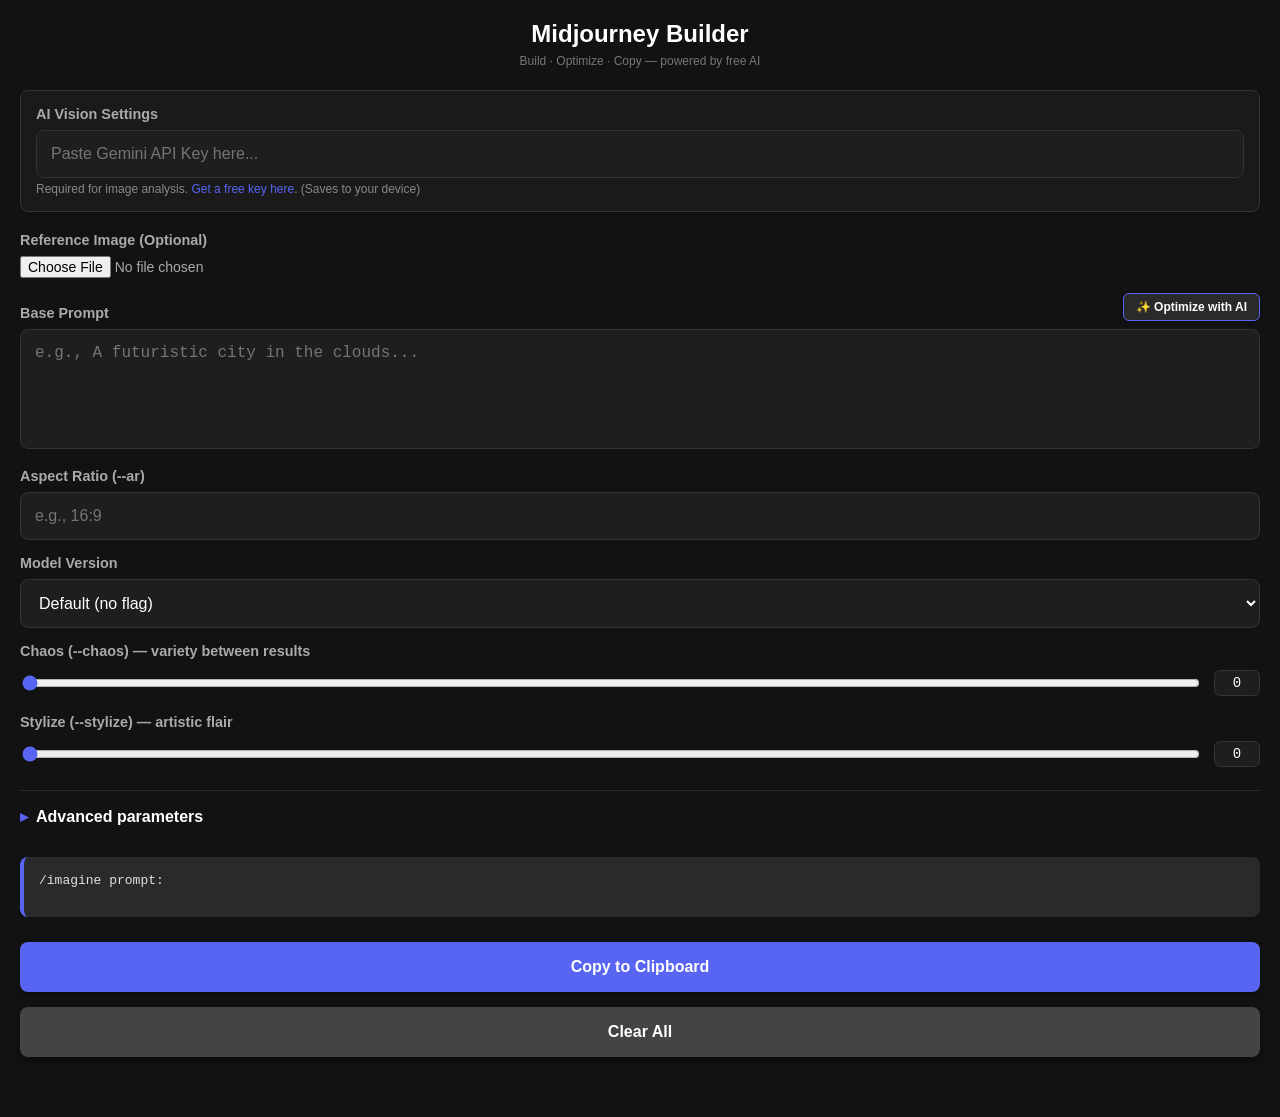
==== index.html @ 9b0e44e2 "Turn prompt builder into installable PWA with Pages deploy - Add web manifest, service worker (offli" ====
<!DOCTYPE html>
<html lang="en">
<head>
<meta charset="UTF-8">
<meta name="viewport" content="width=device-width, initial-scale=1.0, maximum-scale=1.0, user-scalable=no, viewport-fit=cover">
<title>MJ Prompt Builder Pro</title>

<!-- PWA -->
<meta name="theme-color" content="#5865F2">
<meta name="description" content="Build, optimize and copy Midjourney prompts on the go. Uses free, open AI services.">
<link rel="manifest" href="manifest.webmanifest">
<link rel="icon" href="icons/icon-192.png" type="image/png">
<link rel="apple-touch-icon" href="icons/apple-touch-icon.png">
<meta name="apple-mobile-web-app-capable" content="yes">
<meta name="mobile-web-app-capable" content="yes">
<meta name="apple-mobile-web-app-status-bar-style" content="black-translucent">
<meta name="apple-mobile-web-app-title" content="MJ Builder">

<style>
  :root { --accent: #5865F2; }
  * { box-sizing: border-box; }
  body {
    font-family: -apple-system, BlinkMacSystemFont, "Segoe UI", Roboto, Helvetica, Arial, sans-serif;
    background-color: #121212;
    color: #e0e0e0;
    padding: 20px;
    padding-top: max(20px, env(safe-area-inset-top));
    padding-bottom: 60px;
    margin: 0;
  }
  h2 { text-align: center; color: #fff; margin: 0 0 6px; }
  .tagline { text-align: center; color: #777; font-size: 12px; margin-bottom: 22px; }
  .label-row { display: flex; justify-content: space-between; align-items: flex-end; margin-top: 15px; }
  label { display: block; font-size: 0.9em; color: #aaa; font-weight: bold; margin-top: 15px; }
  .label-row label, .settings-box label { margin-top: 0; }
  .btn-small {
    background: #2a2a2a; color: #fff; border: 1px solid var(--accent);
    border-radius: 6px; padding: 6px 12px; font-size: 12px; font-weight: bold;
    cursor: pointer; box-shadow: 0 2px 4px rgba(0,0,0,0.2); transition: all 0.2s;
  }
  .btn-small:active { background: var(--accent); }
  .btn-small:disabled { opacity: 0.5; cursor: not-allowed; }
  textarea, input[type="text"], input[type="number"], input[type="url"], input[type="password"], select {
    width: 100%; padding: 14px; margin-top: 8px; background: #1e1e1e;
    border: 1px solid #333; color: #fff; border-radius: 8px; font-size: 16px;
  }
  textarea { height: 120px; resize: none; }
  textarea:focus, input:focus, select:focus { outline: none; border-color: var(--accent); }
  input[type="file"] { margin-top: 8px; color: #aaa; font-size: 14px; width: 100%; }
  #imagePreview {
    display: none; width: 100%; max-height: 250px; object-fit: cover;
    border-radius: 8px; margin-top: 12px; border: 1px solid #333;
  }
  .api-note { font-size: 12px; color: #888; margin-top: 4px; display: block; }
  .api-note a { color: var(--accent); text-decoration: none; }
  .settings-box, .panel {
    background: #1a1a1a; padding: 15px; border-radius: 8px;
    border: 1px solid #333; margin-bottom: 20px;
  }
  /* range sliders with live value */
  .range-row { display: flex; align-items: center; gap: 12px; margin-top: 8px; }
  .range-row input[type="range"] {
    flex: 1; accent-color: var(--accent); height: 28px;
  }
  .range-val {
    min-width: 46px; text-align: center; font-family: monospace; font-size: 14px;
    color: #fff; background: #1e1e1e; border: 1px solid #333; border-radius: 6px; padding: 4px 0;
  }
  .checkbox-row { display: flex; align-items: center; gap: 10px; margin-top: 16px; }
  .checkbox-row input { width: 20px; height: 20px; accent-color: var(--accent); }
  .checkbox-row label { margin: 0; }
  /* collapsible advanced */
  details.advanced { margin-top: 20px; border-top: 1px solid #2a2a2a; }
  details.advanced > summary {
    list-style: none; cursor: pointer; padding: 16px 0 6px; color: #fff;
    font-weight: bold; display: flex; align-items: center; gap: 8px;
  }
  details.advanced > summary::-webkit-details-marker { display: none; }
  details.advanced > summary::before { content: "▸"; color: var(--accent); transition: transform .2s; }
  details.advanced[open] > summary::before { transform: rotate(90deg); }
  .output-box {
    background: #2a2a2a; padding: 15px; border-radius: 8px; margin-top: 25px;
    min-height: 60px; word-wrap: break-word; overflow-wrap: anywhere;
    font-family: monospace; line-height: 1.4; border-left: 4px solid var(--accent);
  }
  button.action-btn {
    width: 100%; padding: 16px; margin-top: 25px; background: var(--accent);
    border: none; color: white; font-size: 16px; font-weight: bold; border-radius: 8px;
    cursor: pointer; box-shadow: 0 4px 6px rgba(0,0,0,0.3);
  }
  button.action-btn:active { background: #4752c4; transform: translateY(2px); }
  .btn-clear { background: #444 !important; margin-top: 15px !important; }
  .btn-clear:active { background: #333 !important; }
  .toast {
    position: fixed; bottom: 30px; left: 50%; transform: translateX(-50%);
    background: #4caf50; color: white; padding: 12px 24px; border-radius: 30px;
    display: none; font-size: 14px; font-weight: bold;
    box-shadow: 0 4px 10px rgba(0,0,0,0.5); z-index: 1000;
  }
  /* install banner + offline badge */
  #installBar {
    display: none; align-items: center; justify-content: space-between; gap: 12px;
    background: #1a1a2e; border: 1px solid var(--accent); border-radius: 8px;
    padding: 12px 14px; margin-bottom: 18px; font-size: 14px;
  }
  #offlineBadge {
    display: none; text-align: center; background: #5a2a2a; color: #ffd6d6;
    border-radius: 6px; padding: 8px; font-size: 13px; margin-bottom: 16px;
  }
</style>
</head>
<body>

<h2>Midjourney Builder</h2>
<div class="tagline">Build · Optimize · Copy — powered by free AI</div>

<div id="offlineBadge">📴 You're offline — building still works, AI optimize needs a connection.</div>

<div id="installBar">
  <span>📲 Install this app to your home screen</span>
  <button class="btn-small" id="installBtn">Install</button>
</div>

<div class="settings-box">
  <label>AI Vision Settings</label>
  <input type="password" id="apiKey" placeholder="Paste Gemini API Key here...">
  <small class="api-note">Required for image analysis. <a href="https://aistudio.google.com/app/apikey" target="_blank" rel="noopener">Get a free key here</a>. (Saves to your device)</small>
</div>

<label>Reference Image (Optional)</label>
<input type="file" id="imageUpload" accept="image/*">
<img id="imagePreview" alt="Image Preview">

<div class="label-row">
  <label>Base Prompt</label>
  <button id="optimizeBtn" class="btn-small" onclick="optimizePrompt()">✨ Optimize with AI</button>
</div>
<textarea id="basePrompt" placeholder="e.g., A futuristic city in the clouds..."></textarea>

<label>Aspect Ratio (--ar)</label>
<input type="text" id="ar" placeholder="e.g., 16:9">

<label>Model Version</label>
<select id="version">
  <option value="">Default (no flag)</option>
  <option value="--v 7">Midjourney v7 (--v 7)</option>
  <option value="--v 6.1">Midjourney v6.1 (--v 6.1)</option>
  <option value="--v 6">Midjourney v6 (--v 6)</option>
  <option value="--v 5.2">Midjourney v5.2 (--v 5.2)</option>
  <option value="--niji 6">Niji 6 / anime (--niji 6)</option>
</select>

<label>Chaos (--chaos) — variety between results</label>
<div class="range-row">
  <input type="range" id="chaos" min="0" max="100" step="1" value="0">
  <span class="range-val" id="chaosVal">0</span>
</div>

<label>Stylize (--stylize) — artistic flair</label>
<div class="range-row">
  <input type="range" id="stylize" min="0" max="1000" step="10" value="0">
  <span class="range-val" id="stylizeVal">0</span>
</div>

<details class="advanced">
  <summary>Advanced parameters</summary>

  <label>Style Reference (--sref)</label>
  <input type="url" id="sref" placeholder="e.g., https://s.mj.run/djXrVhz1sOM">

  <label>Negative Prompt (--no) — what to avoid</label>
  <input type="text" id="negative" placeholder="e.g., text, watermark, blur">

  <label>Weird (--weird) — quirky/experimental</label>
  <div class="range-row">
    <input type="range" id="weird" min="0" max="3000" step="50" value="0">
    <span class="range-val" id="weirdVal">0</span>
  </div>

  <label>Quality (--q)</label>
  <select id="quality">
    <option value="">Default</option>
    <option value="--q .25">Draft (--q .25)</option>
    <option value="--q .5">Low (--q .5)</option>
    <option value="--q 1">Standard (--q 1)</option>
    <option value="--q 2">High (--q 2)</option>
  </select>

  <label>Seed (--seed) — reproducible results</label>
  <input type="number" id="seed" placeholder="e.g., 1234" min="0" max="4294967295">

  <div class="checkbox-row">
    <input type="checkbox" id="tile">
    <label for="tile">Seamless tiling (--tile)</label>
  </div>
</details>

<div class="output-box" id="output">/imagine prompt: </div>

<button class="action-btn" onclick="copyPrompt()">Copy to Clipboard</button>
<button class="action-btn btn-clear" onclick="clearFields()">Clear All</button>

<div class="toast" id="toast">Copied!</div>

<script>
  // ---- element refs ----
  const output = document.getElementById('output');
  const basePromptInput = document.getElementById('basePrompt');
  const optimizeBtn = document.getElementById('optimizeBtn');
  const imageUpload = document.getElementById('imageUpload');
  const imagePreview = document.getElementById('imagePreview');
  const apiKeyInput = document.getElementById('apiKey');

  // Fields whose values persist between visits (everything except the file input).
  const PERSIST_IDS = ['basePrompt', 'ar', 'version', 'chaos', 'stylize',
                       'sref', 'negative', 'weird', 'quality', 'seed', 'tile'];
  const STORE_KEY = 'mjBuilderState';

  // ---- API key (kept separate so it persists even after "Clear All") ----
  apiKeyInput.value = localStorage.getItem('mjBuilderApiKey') || '';
  apiKeyInput.addEventListener('input', () => {
    localStorage.setItem('mjBuilderApiKey', apiKeyInput.value.trim());
  });

  // ---- live slider value readouts ----
  function bindRange(id) {
    const el = document.getElementById(id);
    const out = document.getElementById(id + 'Val');
    const sync = () => { out.textContent = el.value; };
    el.addEventListener('input', sync);
    sync();
  }
  ['chaos', 'stylize', 'weird'].forEach(bindRange);

  // ---- image handling (resizes to keep mobile payloads small) ----
  let base64Image = null;
  const mimeType = 'image/jpeg';

  imageUpload.addEventListener('change', function(e) {
    const file = e.target.files[0];
    if (!file) { resetImage(); return; }
    const reader = new FileReader();
    reader.onload = function(event) {
      const img = new Image();
      img.onload = function() {
        const canvas = document.createElement('canvas');
        const MAX_SIZE = 1024;
        let width = img.width, height = img.height;
        if (width > height && width > MAX_SIZE) {
          height *= MAX_SIZE / width; width = MAX_SIZE;
        } else if (height > MAX_SIZE) {
          width *= MAX_SIZE / height; height = MAX_SIZE;
        }
        canvas.width = width; canvas.height = height;
        canvas.getContext('2d').drawImage(img, 0, 0, width, height);
        base64Image = canvas.toDataURL('image/jpeg', 0.8).split(',')[1];
        imagePreview.src = event.target.result;
        imagePreview.style.display = 'block';
      };
      img.src = event.target.result;
    };
    reader.readAsDataURL(file);
  });

  function resetImage() {
    base64Image = null;
    imagePreview.src = '';
    imagePreview.style.display = 'none';
    imageUpload.value = '';
  }

  // ---- prompt assembly ----
  function val(id) { return document.getElementById(id).value.trim(); }

  function updatePrompt() {
    let prompt = "/imagine prompt: ";
    const base = basePromptInput.value.trim();
    if (base) prompt += base;

    const ar = val('ar');                 if (ar) prompt += " --ar " + ar;
    const chaos = val('chaos');           if (chaos && +chaos > 0) prompt += " --chaos " + chaos;
    const stylize = val('stylize');       if (stylize && +stylize > 0) prompt += " --stylize " + stylize;
    const weird = val('weird');           if (weird && +weird > 0) prompt += " --weird " + weird;
    const quality = val('quality');       if (quality) prompt += " " + quality;
    const negative = val('negative');     if (negative) prompt += " --no " + negative;
    const sref = val('sref');             if (sref) prompt += " --sref " + sref;
    const seed = val('seed');             if (seed) prompt += " --seed " + seed;
    if (document.getElementById('tile').checked) prompt += " --tile";
    const version = val('version');       if (version) prompt += " " + version;

    output.innerText = prompt;
    saveState();
  }

  // Wire every control to live-update the prompt.
  document.querySelectorAll('input, select, textarea').forEach(el => {
    if (el.id === 'apiKey' || el.id === 'imageUpload') return;
    el.addEventListener('input', updatePrompt);
    el.addEventListener('change', updatePrompt);
  });

  // ---- persistence ----
  function saveState() {
    const state = {};
    PERSIST_IDS.forEach(id => {
      const el = document.getElementById(id);
      state[id] = el.type === 'checkbox' ? el.checked : el.value;
    });
    try { localStorage.setItem(STORE_KEY, JSON.stringify(state)); } catch (e) {}
  }

  function loadState() {
    let state;
    try { state = JSON.parse(localStorage.getItem(STORE_KEY) || '{}'); } catch (e) { state = {}; }
    PERSIST_IDS.forEach(id => {
      if (!(id in state)) return;
      const el = document.getElementById(id);
      if (el.type === 'checkbox') el.checked = state[id];
      else el.value = state[id];
    });
    ['chaos', 'stylize', 'weird'].forEach(id => {
      document.getElementById(id + 'Val').textContent = document.getElementById(id).value;
    });
  }

  loadState();
  updatePrompt();

  // ---- AI optimize (free services) ----
  async function optimizePrompt() {
    const originalText = basePromptInput.value.trim();
    const apiKey = apiKeyInput.value.trim();

    if (!originalText && !base64Image) {
      alert("Please enter a base idea or upload a reference image first.");
      return;
    }
    if (!navigator.onLine) {
      alert("You're offline. Connect to the internet to use AI optimize.");
      return;
    }

    optimizeBtn.innerText = "⏳ Analyzing...";
    optimizeBtn.disabled = true;

    try {
      let optimizedText = "";

      if (base64Image) {
        if (!apiKey) {
          alert("To analyze an image, you must enter a free Gemini API Key in the settings block above.");
          throw new Error("Missing API Key");
        }
        const url = `https://generativelanguage.googleapis.com/v1beta/models/gemini-1.5-flash:generateContent?key=${apiKey}`;
        let aiInstructions = "Act as an expert Midjourney prompt engineer. Extract the stylistic details, color grading, lighting, and mood from this image. ";
        aiInstructions += originalText
          ? `Merge those visual details seamlessly to enhance and expand this base concept: "${originalText}". `
          : "Write a highly detailed prompt that recreates this image's exact aesthetic and subject. ";
        aiInstructions += "Respond ONLY with a rich, comma-separated string of descriptive Midjourney keywords. No conversational text, no quotes.";

        const payload = { contents: [{ parts: [
          { text: aiInstructions },
          { inline_data: { mime_type: mimeType, data: base64Image } }
        ] }] };

        const response = await fetch(url, {
          method: 'POST',
          headers: { 'Content-Type': 'application/json' },
          body: JSON.stringify(payload)
        });
        const data = await response.json();
        if (!response.ok) throw new Error(data.error?.message || "Unknown Error occurred");
        optimizedText = data.candidates[0].content.parts[0].text;
      } else {
        const instruction = "Act as an expert Midjourney prompt engineer. Rewrite and expand the following idea into a highly detailed, evocative, comma-separated Midjourney prompt. Return ONLY the prompt text, no intro, no outro, no quotes. Idea: ";
        const response = await fetch('https://text.pollinations.ai/' + encodeURIComponent(instruction + originalText));
        if (!response.ok) throw new Error("Network request failed");
        optimizedText = await response.text();
      }

      basePromptInput.value = optimizedText.trim().replace(/^"|"$/g, '');
      updatePrompt();
    } catch (error) {
      if (error.message !== "Missing API Key") {
        alert("AI Optimize Error: " + error.message);
        console.error("Optimization Error:", error);
      }
    } finally {
      optimizeBtn.innerText = "✨ Optimize with AI";
      optimizeBtn.disabled = false;
    }
  }

  function clearFields() {
    PERSIST_IDS.forEach(id => {
      const el = document.getElementById(id);
      if (el.type === 'checkbox') el.checked = false;
      else if (el.type === 'range') el.value = 0;
      else el.value = '';
    });
    resetImage();
    updatePrompt();
    window.scrollTo({ top: 0, behavior: 'smooth' });
  }

  // ---- copy ----
  function showToast() {
    const toast = document.getElementById('toast');
    toast.style.display = 'block';
    setTimeout(() => toast.style.display = 'none', 2000);
  }

  function fallbackCopyTextToClipboard(text) {
    const textArea = document.createElement("textarea");
    textArea.value = text;
    textArea.style.cssText = "position:fixed;top:0;left:0";
    document.body.appendChild(textArea);
    textArea.focus(); textArea.select();
    try {
      if (document.execCommand('copy')) showToast();
      else alert("Copy failed. Please manually select and copy.");
    } catch (err) {
      alert("Browser blocked copy. Please manually select and copy.");
    }
    document.body.removeChild(textArea);
  }

  function copyPrompt() {
    const textToCopy = output.innerText;
    if (navigator.clipboard && window.isSecureContext) {
      navigator.clipboard.writeText(textToCopy).then(showToast).catch(() => fallbackCopyTextToClipboard(textToCopy));
    } else {
      fallbackCopyTextToClipboard(textToCopy);
    }
  }

  // ---- offline badge ----
  const offlineBadge = document.getElementById('offlineBadge');
  function syncOnline() { offlineBadge.style.display = navigator.onLine ? 'none' : 'block'; }
  window.addEventListener('online', syncOnline);
  window.addEventListener('offline', syncOnline);
  syncOnline();

  // ---- install prompt (Android/desktop) ----
  let deferredPrompt = null;
  const installBar = document.getElementById('installBar');
  const installBtn = document.getElementById('installBtn');
  window.addEventListener('beforeinstallprompt', (e) => {
    e.preventDefault();
    deferredPrompt = e;
    installBar.style.display = 'flex';
  });
  installBtn.addEventListener('click', async () => {
    if (!deferredPrompt) return;
    deferredPrompt.prompt();
    await deferredPrompt.userChoice;
    deferredPrompt = null;
    installBar.style.display = 'none';
  });
  window.addEventListener('appinstalled', () => { installBar.style.display = 'none'; });

  // ---- service worker registration ----
  if ('serviceWorker' in navigator) {
    window.addEventListener('load', () => {
      navigator.serviceWorker.register('sw.js').catch((err) => {
        console.warn('Service worker registration failed:', err);
      });
    });
  }
</script>

</body>
</html>
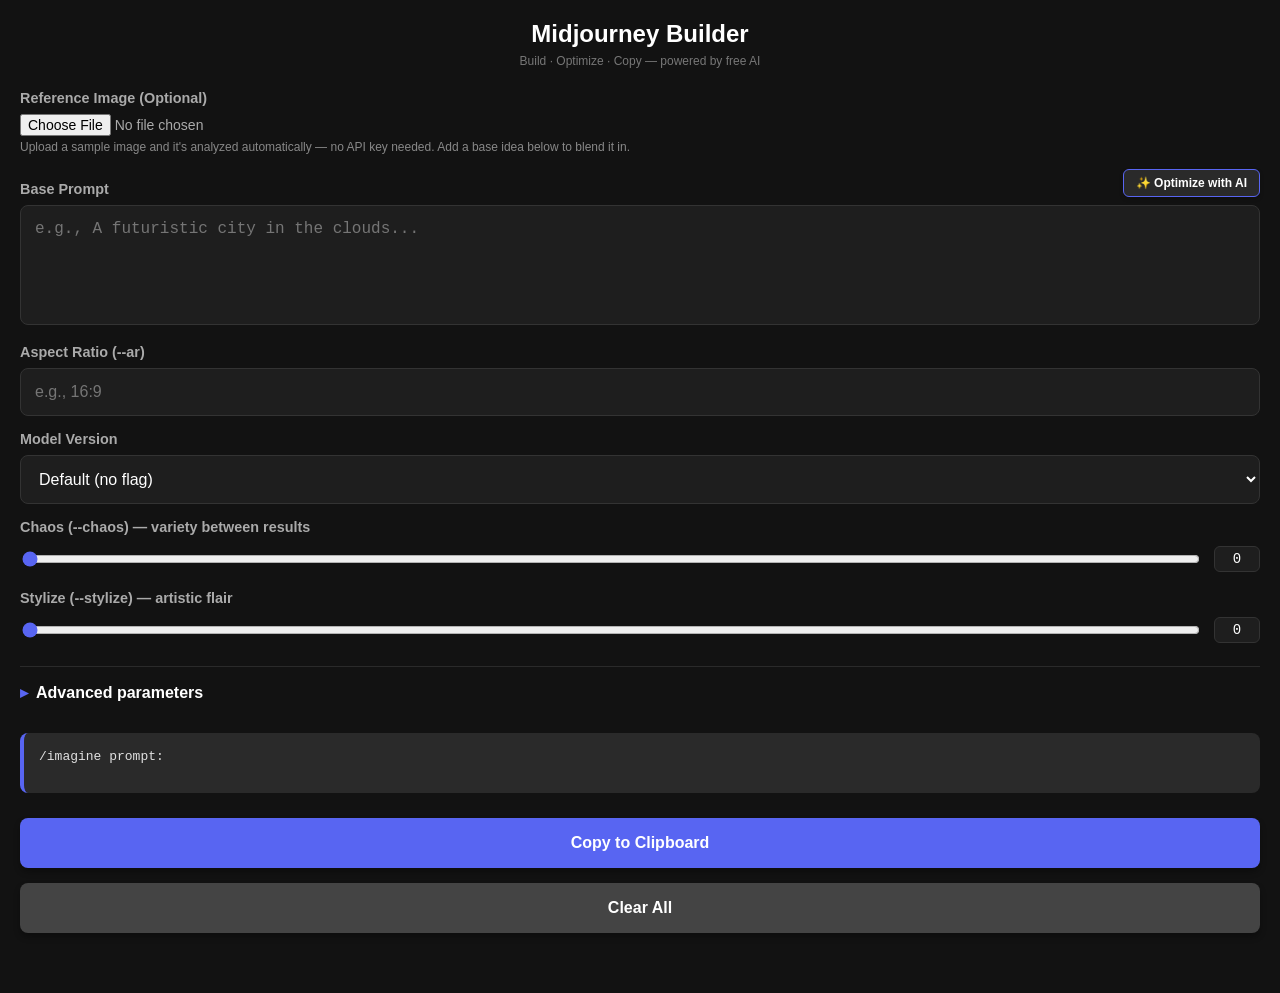
==== commit 8a415df7: "Make image analysis keyless via Pollinations vision - Remove the Gemini API-key requirement and the " ====
--- a/index.html
+++ b/index.html
@@ -121,14 +121,9 @@
   <button class="btn-small" id="installBtn">Install</button>
 </div>
 
-<div class="settings-box">
-  <label>AI Vision Settings</label>
-  <input type="password" id="apiKey" placeholder="Paste Gemini API Key here...">
-  <small class="api-note">Required for image analysis. <a href="https://aistudio.google.com/app/apikey" target="_blank" rel="noopener">Get a free key here</a>. (Saves to your device)</small>
-</div>
-
 <label>Reference Image (Optional)</label>
 <input type="file" id="imageUpload" accept="image/*">
+<small class="api-note">Upload a sample image and it's analyzed automatically — no API key needed. Add a base idea below to blend it in.</small>
 <img id="imagePreview" alt="Image Preview">
 
 <div class="label-row">
@@ -209,18 +204,11 @@
   const optimizeBtn = document.getElementById('optimizeBtn');
   const imageUpload = document.getElementById('imageUpload');
   const imagePreview = document.getElementById('imagePreview');
-  const apiKeyInput = document.getElementById('apiKey');
 
   // Fields whose values persist between visits (everything except the file input).
   const PERSIST_IDS = ['basePrompt', 'ar', 'version', 'chaos', 'stylize',
                        'sref', 'negative', 'weird', 'quality', 'seed', 'tile'];
   const STORE_KEY = 'mjBuilderState';
-
-  // ---- API key (kept separate so it persists even after "Clear All") ----
-  apiKeyInput.value = localStorage.getItem('mjBuilderApiKey') || '';
-  apiKeyInput.addEventListener('input', () => {
-    localStorage.setItem('mjBuilderApiKey', apiKeyInput.value.trim());
-  });
 
   // ---- live slider value readouts ----
   function bindRange(id) {
@@ -294,7 +282,7 @@
 
   // Wire every control to live-update the prompt.
   document.querySelectorAll('input, select, textarea').forEach(el => {
-    if (el.id === 'apiKey' || el.id === 'imageUpload') return;
+    if (el.id === 'imageUpload') return;
     el.addEventListener('input', updatePrompt);
     el.addEventListener('change', updatePrompt);
   });
@@ -326,10 +314,9 @@
   loadState();
   updatePrompt();
 
-  // ---- AI optimize (free services) ----
+  // ---- AI optimize (free, keyless — Pollinations.ai) ----
   async function optimizePrompt() {
     const originalText = basePromptInput.value.trim();
-    const apiKey = apiKeyInput.value.trim();
 
     if (!originalText && !base64Image) {
       alert("Please enter a base idea or upload a reference image first.");
@@ -347,30 +334,37 @@
       let optimizedText = "";
 
       if (base64Image) {
-        if (!apiKey) {
-          alert("To analyze an image, you must enter a free Gemini API Key in the settings block above.");
-          throw new Error("Missing API Key");
-        }
-        const url = `https://generativelanguage.googleapis.com/v1beta/models/gemini-1.5-flash:generateContent?key=${apiKey}`;
+        // Keyless vision via Pollinations' OpenAI-compatible endpoint.
         let aiInstructions = "Act as an expert Midjourney prompt engineer. Extract the stylistic details, color grading, lighting, and mood from this image. ";
         aiInstructions += originalText
           ? `Merge those visual details seamlessly to enhance and expand this base concept: "${originalText}". `
           : "Write a highly detailed prompt that recreates this image's exact aesthetic and subject. ";
         aiInstructions += "Respond ONLY with a rich, comma-separated string of descriptive Midjourney keywords. No conversational text, no quotes.";
 
-        const payload = { contents: [{ parts: [
-          { text: aiInstructions },
-          { inline_data: { mime_type: mimeType, data: base64Image } }
-        ] }] };
-
-        const response = await fetch(url, {
+        const response = await fetch('https://text.pollinations.ai/openai', {
           method: 'POST',
           headers: { 'Content-Type': 'application/json' },
-          body: JSON.stringify(payload)
+          body: JSON.stringify({
+            model: 'openai',          // vision-capable, free, no key
+            referrer: 'mj-prompt-builder',
+            messages: [{
+              role: 'user',
+              content: [
+                { type: 'text', text: aiInstructions },
+                { type: 'image_url', image_url: { url: `data:${mimeType};base64,${base64Image}` } }
+              ]
+            }]
+          })
         });
+
+        if (!response.ok) {
+          let msg = `Image analysis failed (${response.status}). The free vision service may be busy — please try again.`;
+          try { const e = await response.json(); msg = e.error?.message || e.message || msg; } catch (_) {}
+          throw new Error(msg);
+        }
         const data = await response.json();
-        if (!response.ok) throw new Error(data.error?.message || "Unknown Error occurred");
-        optimizedText = data.candidates[0].content.parts[0].text;
+        optimizedText = data.choices?.[0]?.message?.content || "";
+        if (!optimizedText.trim()) throw new Error("The vision service returned an empty result. Please try again.");
       } else {
         const instruction = "Act as an expert Midjourney prompt engineer. Rewrite and expand the following idea into a highly detailed, evocative, comma-separated Midjourney prompt. Return ONLY the prompt text, no intro, no outro, no quotes. Idea: ";
         const response = await fetch('https://text.pollinations.ai/' + encodeURIComponent(instruction + originalText));
@@ -381,10 +375,8 @@
       basePromptInput.value = optimizedText.trim().replace(/^"|"$/g, '');
       updatePrompt();
     } catch (error) {
-      if (error.message !== "Missing API Key") {
-        alert("AI Optimize Error: " + error.message);
-        console.error("Optimization Error:", error);
-      }
+      alert("AI Optimize Error: " + error.message);
+      console.error("Optimization Error:", error);
     } finally {
       optimizeBtn.innerText = "✨ Optimize with AI";
       optimizeBtn.disabled = false;
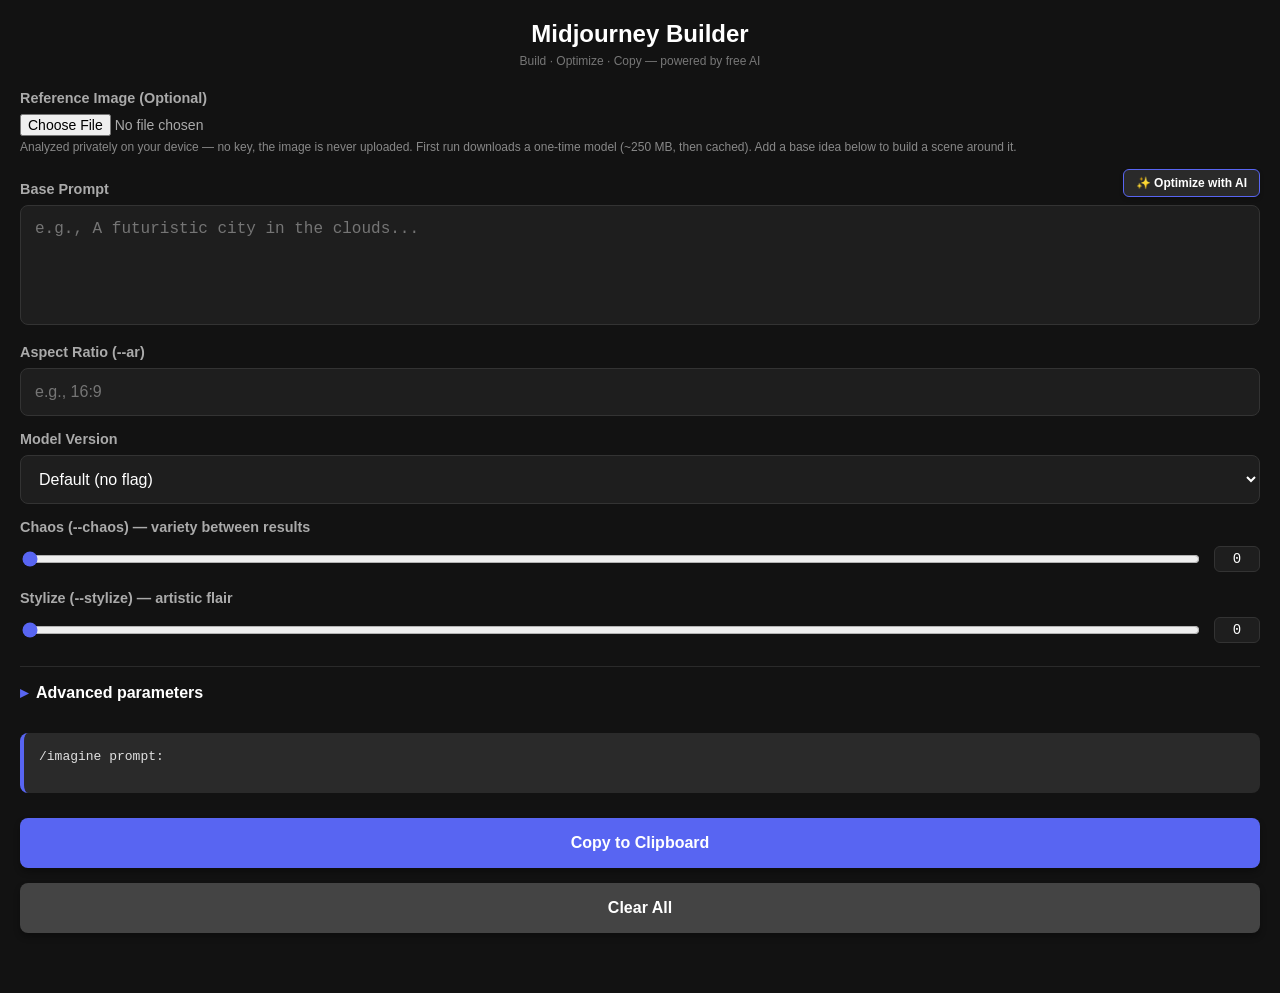
==== commit a3c5ccba: "Switch image analysis to on-device transformers.js (keyless, private) - Lazy-load @xenova/transforme" ====
--- a/index.html
+++ b/index.html
@@ -123,7 +123,7 @@
 
 <label>Reference Image (Optional)</label>
 <input type="file" id="imageUpload" accept="image/*">
-<small class="api-note">Upload a sample image and it's analyzed automatically — no API key needed. Add a base idea below to blend it in.</small>
+<small class="api-note">Analyzed privately on your device — no key, the image is never uploaded. First run downloads a one-time model (~250 MB, then cached). Add a base idea below to build a scene around it.</small>
 <img id="imagePreview" alt="Image Preview">
 
 <div class="label-row">
@@ -314,7 +314,26 @@
   loadState();
   updatePrompt();
 
-  // ---- AI optimize (free, keyless — Pollinations.ai) ----
+  // ---- on-device image captioner (transformers.js, lazy-loaded & cached) ----
+  let _captionerPromise = null;
+  function loadCaptioner(onProgress) {
+    if (!_captionerPromise) {
+      _captionerPromise = (async () => {
+        const t = await import('https://cdn.jsdelivr.net/npm/@xenova/transformers@2.17.2');
+        t.env.allowLocalModels = false;            // fetch the model from the HF hub
+        return await t.pipeline('image-to-text', 'Xenova/vit-gpt2-image-captioning', {
+          progress_callback: (d) => {
+            if (d && d.status === 'progress' && typeof d.progress === 'number') {
+              onProgress && onProgress(Math.round(d.progress));
+            }
+          }
+        });
+      })().catch((e) => { _captionerPromise = null; throw e; });
+    }
+    return _captionerPromise;
+  }
+
+  // ---- AI optimize (free, keyless — on-device vision + Pollinations text) ----
   async function optimizePrompt() {
     const originalText = basePromptInput.value.trim();
 
@@ -322,8 +341,10 @@
       alert("Please enter a base idea or upload a reference image first.");
       return;
     }
-    if (!navigator.onLine) {
-      alert("You're offline. Connect to the internet to use AI optimize.");
+    // Image analysis can run offline once the on-device model is cached; the
+    // text path (and the first model download) still need a connection.
+    if (!navigator.onLine && !(base64Image && _captionerPromise)) {
+      alert("You're offline. Connect to the internet — AI optimize needs it (the on-device vision model also downloads once on first use).");
       return;
     }
 
@@ -334,37 +355,36 @@
       let optimizedText = "";
 
       if (base64Image) {
-        // Keyless vision via Pollinations' OpenAI-compatible endpoint.
-        let aiInstructions = "Act as an expert Midjourney prompt engineer. Extract the stylistic details, color grading, lighting, and mood from this image. ";
-        aiInstructions += originalText
-          ? `Merge those visual details seamlessly to enhance and expand this base concept: "${originalText}". `
-          : "Write a highly detailed prompt that recreates this image's exact aesthetic and subject. ";
-        aiInstructions += "Respond ONLY with a rich, comma-separated string of descriptive Midjourney keywords. No conversational text, no quotes.";
-
-        const response = await fetch('https://text.pollinations.ai/openai', {
-          method: 'POST',
-          headers: { 'Content-Type': 'application/json' },
-          body: JSON.stringify({
-            model: 'openai',          // vision-capable, free, no key
-            referrer: 'mj-prompt-builder',
-            messages: [{
-              role: 'user',
-              content: [
-                { type: 'text', text: aiInstructions },
-                { type: 'image_url', image_url: { url: `data:${mimeType};base64,${base64Image}` } }
-              ]
-            }]
-          })
+        // On-device, keyless image analysis (transformers.js) — the image never
+        // leaves the phone. We caption it locally, then expand that caption into
+        // a rich Midjourney prompt via the reliable text endpoint.
+        const imageDataUrl = `data:${mimeType};base64,${base64Image}`;
+
+        optimizeBtn.innerText = "⏳ Loading vision model…";
+        const captioner = await loadCaptioner((pct) => {
+          optimizeBtn.innerText = (pct != null) ? `⏳ Loading model ${pct}%` : "⏳ Loading vision model…";
         });
 
-        if (!response.ok) {
-          let msg = `Image analysis failed (${response.status}). The free vision service may be busy — please try again.`;
-          try { const e = await response.json(); msg = e.error?.message || e.message || msg; } catch (_) {}
-          throw new Error(msg);
+        optimizeBtn.innerText = "⏳ Analyzing image…";
+        const capOut = await captioner(imageDataUrl, { max_new_tokens: 60 });
+        const caption = ((Array.isArray(capOut) ? capOut[0]?.generated_text : capOut?.generated_text) || "").trim();
+        if (!caption) throw new Error("Couldn't read the image. Please try a clearer image.");
+
+        // Turn the local caption (+ optional base idea) into a rich MJ prompt.
+        // The image is the foundation; the base prompt builds the scene around it.
+        optimizeBtn.innerText = "⏳ Building prompt…";
+        const instruction = originalText
+          ? `Act as an expert Midjourney prompt engineer. A reference image shows: "${caption}". Treat that as the main subject and visual style. Build the surrounding scene/setting from this direction: "${originalText}". Write ONE highly detailed, comma-separated Midjourney prompt capturing subject, style, colors, lighting and mood. Return ONLY the prompt text, no intro, no quotes.`
+          : `Act as an expert Midjourney prompt engineer. A reference image shows: "${caption}". Write ONE highly detailed, comma-separated Midjourney prompt that would recreate a very similar image — capture subject, style, colors, lighting and mood. Return ONLY the prompt text, no intro, no quotes.`;
+        try {
+          const resp = await fetch('https://text.pollinations.ai/' + encodeURIComponent(instruction));
+          if (resp.ok) optimizedText = (await resp.text()).trim();
+        } catch (_) { /* fall through to the local fallback below */ }
+
+        // If the text service is down, still produce something useful from the caption.
+        if (!optimizedText) {
+          optimizedText = originalText ? `${caption}, ${originalText}` : caption;
         }
-        const data = await response.json();
-        optimizedText = data.choices?.[0]?.message?.content || "";
-        if (!optimizedText.trim()) throw new Error("The vision service returned an empty result. Please try again.");
       } else {
         const instruction = "Act as an expert Midjourney prompt engineer. Rewrite and expand the following idea into a highly detailed, evocative, comma-separated Midjourney prompt. Return ONLY the prompt text, no intro, no outro, no quotes. Idea: ";
         const response = await fetch('https://text.pollinations.ai/' + encodeURIComponent(instruction + originalText));
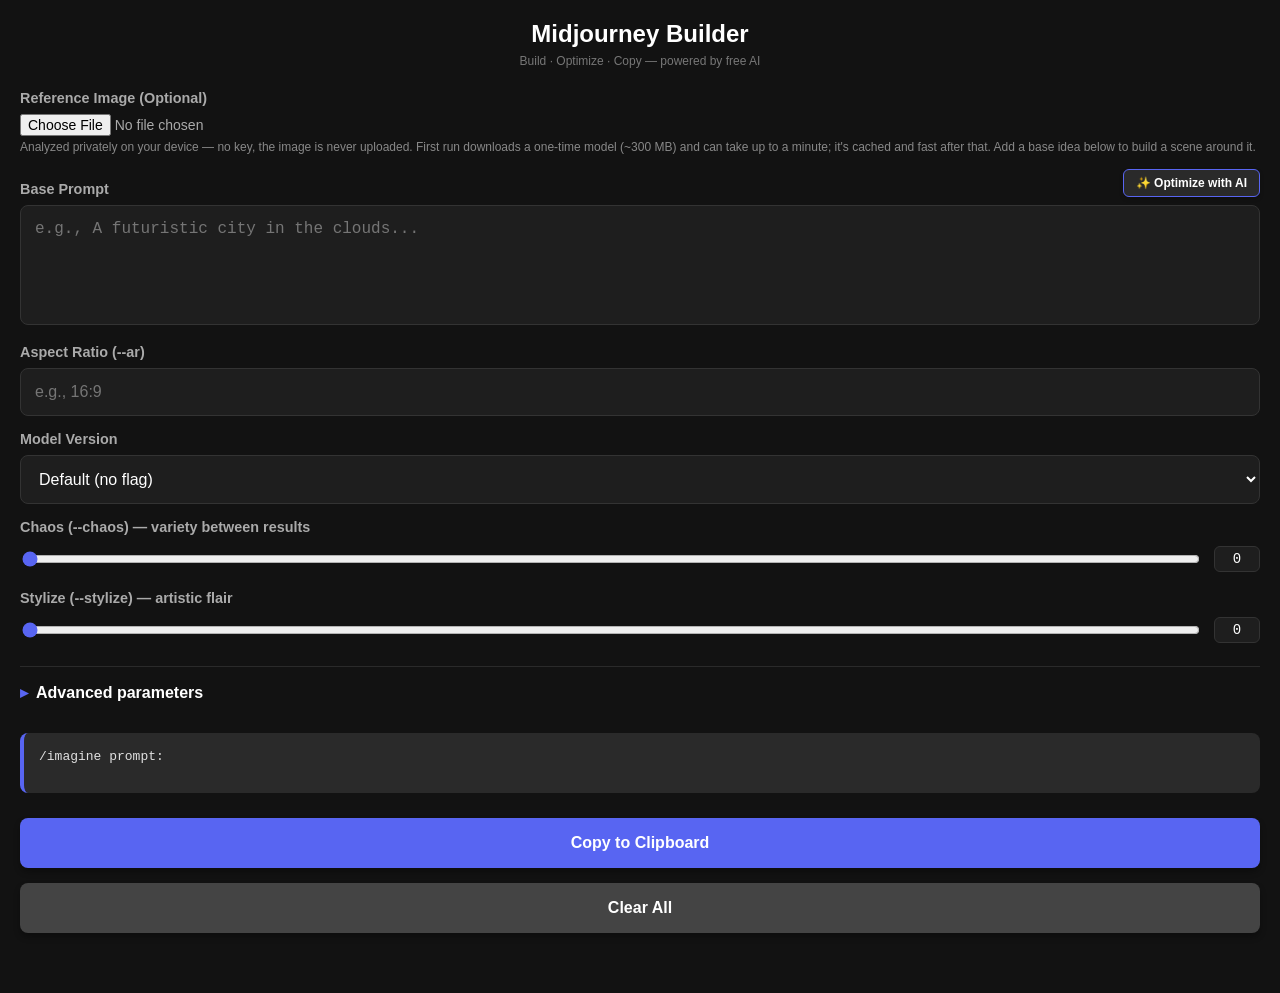
==== commit 40b274c3: "Upgrade on-device vision to Florence-2 detailed caption + BLIP fallback - Load @huggingface/transfor" ====
--- a/index.html
+++ b/index.html
@@ -123,7 +123,7 @@
 
 <label>Reference Image (Optional)</label>
 <input type="file" id="imageUpload" accept="image/*">
-<small class="api-note">Analyzed privately on your device — no key, the image is never uploaded. First run downloads a one-time model (~250 MB, then cached). Add a base idea below to build a scene around it.</small>
+<small class="api-note">Analyzed privately on your device — no key, the image is never uploaded. First run downloads a one-time model (~300 MB) and can take up to a minute; it's cached and fast after that. Add a base idea below to build a scene around it.</small>
 <img id="imagePreview" alt="Image Preview">
 
 <div class="label-row">
@@ -314,23 +314,57 @@
   loadState();
   updatePrompt();
 
-  // ---- on-device image captioner (transformers.js, lazy-loaded & cached) ----
-  let _captionerPromise = null;
-  function loadCaptioner(onProgress) {
-    if (!_captionerPromise) {
-      _captionerPromise = (async () => {
-        const t = await import('https://cdn.jsdelivr.net/npm/@xenova/transformers@2.17.2');
-        t.env.allowLocalModels = false;            // fetch the model from the HF hub
-        return await t.pipeline('image-to-text', 'Xenova/vit-gpt2-image-captioning', {
-          progress_callback: (d) => {
-            if (d && d.status === 'progress' && typeof d.progress === 'number') {
-              onProgress && onProgress(Math.round(d.progress));
-            }
+  // ---- on-device image analysis (transformers.js, lazy-loaded & cached) ----
+  // Primary: Florence-2 detailed caption (accurate). Fallback: BLIP-base.
+  // Returns { type, run(dataUrl) -> caption string }.
+  let _visionPromise = null;
+  function loadVision(onProgress) {
+    if (_visionPromise) return _visionPromise;
+    _visionPromise = (async () => {
+      const t = await import('https://cdn.jsdelivr.net/npm/@huggingface/transformers@3');
+      t.env.allowLocalModels = false;             // fetch models from the HF hub
+      const prog = (d) => {
+        if (d && d.status === 'progress' && typeof d.progress === 'number') {
+          onProgress && onProgress(Math.round(d.progress));
+        }
+      };
+
+      // Try Florence-2 (detailed, grounded captions).
+      try {
+        const id = 'onnx-community/Florence-2-base-ft';
+        const [model, processor, tokenizer] = await Promise.all([
+          t.Florence2ForConditionalGeneration.from_pretrained(id, { dtype: 'q8', progress_callback: prog }),
+          t.AutoProcessor.from_pretrained(id),
+          t.AutoTokenizer.from_pretrained(id)
+        ]);
+        const RawImage = t.RawImage;
+        return {
+          type: 'florence',
+          run: async (dataUrl) => {
+            const task = '<MORE_DETAILED_CAPTION>';
+            const image = await RawImage.fromURL(dataUrl);
+            const vision_inputs = await processor(image);
+            const text_inputs = tokenizer(processor.construct_prompts(task));
+            const ids = await model.generate({ ...text_inputs, ...vision_inputs, max_new_tokens: 256, num_beams: 1, do_sample: false });
+            const decoded = tokenizer.batch_decode(ids, { skip_special_tokens: false })[0];
+            const out = processor.post_process_generation(decoded, task, image.size);
+            return (out[task] || '').toString().trim();
           }
-        });
-      })().catch((e) => { _captionerPromise = null; throw e; });
-    }
-    return _captionerPromise;
+        };
+      } catch (e) {
+        // Florence-2 couldn't load (e.g. memory) — fall back to a lighter captioner.
+        console.warn('Florence-2 unavailable, falling back to BLIP-base:', e);
+        const captioner = await t.pipeline('image-to-text', 'Xenova/blip-image-captioning-base', { progress_callback: prog });
+        return {
+          type: 'blip',
+          run: async (dataUrl) => {
+            const o = await captioner(dataUrl, { max_new_tokens: 60 });
+            return ((Array.isArray(o) ? o[0]?.generated_text : o?.generated_text) || '').trim();
+          }
+        };
+      }
+    })().catch((e) => { _visionPromise = null; throw e; });
+    return _visionPromise;
   }
 
   // ---- AI optimize (free, keyless — on-device vision + Pollinations text) ----
@@ -343,7 +377,7 @@
     }
     // Image analysis can run offline once the on-device model is cached; the
     // text path (and the first model download) still need a connection.
-    if (!navigator.onLine && !(base64Image && _captionerPromise)) {
+    if (!navigator.onLine && !(base64Image && _visionPromise)) {
       alert("You're offline. Connect to the internet — AI optimize needs it (the on-device vision model also downloads once on first use).");
       return;
     }
@@ -361,13 +395,12 @@
         const imageDataUrl = `data:${mimeType};base64,${base64Image}`;
 
         optimizeBtn.innerText = "⏳ Loading vision model…";
-        const captioner = await loadCaptioner((pct) => {
+        const vision = await loadVision((pct) => {
           optimizeBtn.innerText = (pct != null) ? `⏳ Loading model ${pct}%` : "⏳ Loading vision model…";
         });
 
         optimizeBtn.innerText = "⏳ Analyzing image…";
-        const capOut = await captioner(imageDataUrl, { max_new_tokens: 60 });
-        const caption = ((Array.isArray(capOut) ? capOut[0]?.generated_text : capOut?.generated_text) || "").trim();
+        const caption = await vision.run(imageDataUrl);
         if (!caption) throw new Error("Couldn't read the image. Please try a clearer image.");
 
         // Turn the local caption (+ optional base idea) into a rich MJ prompt.
